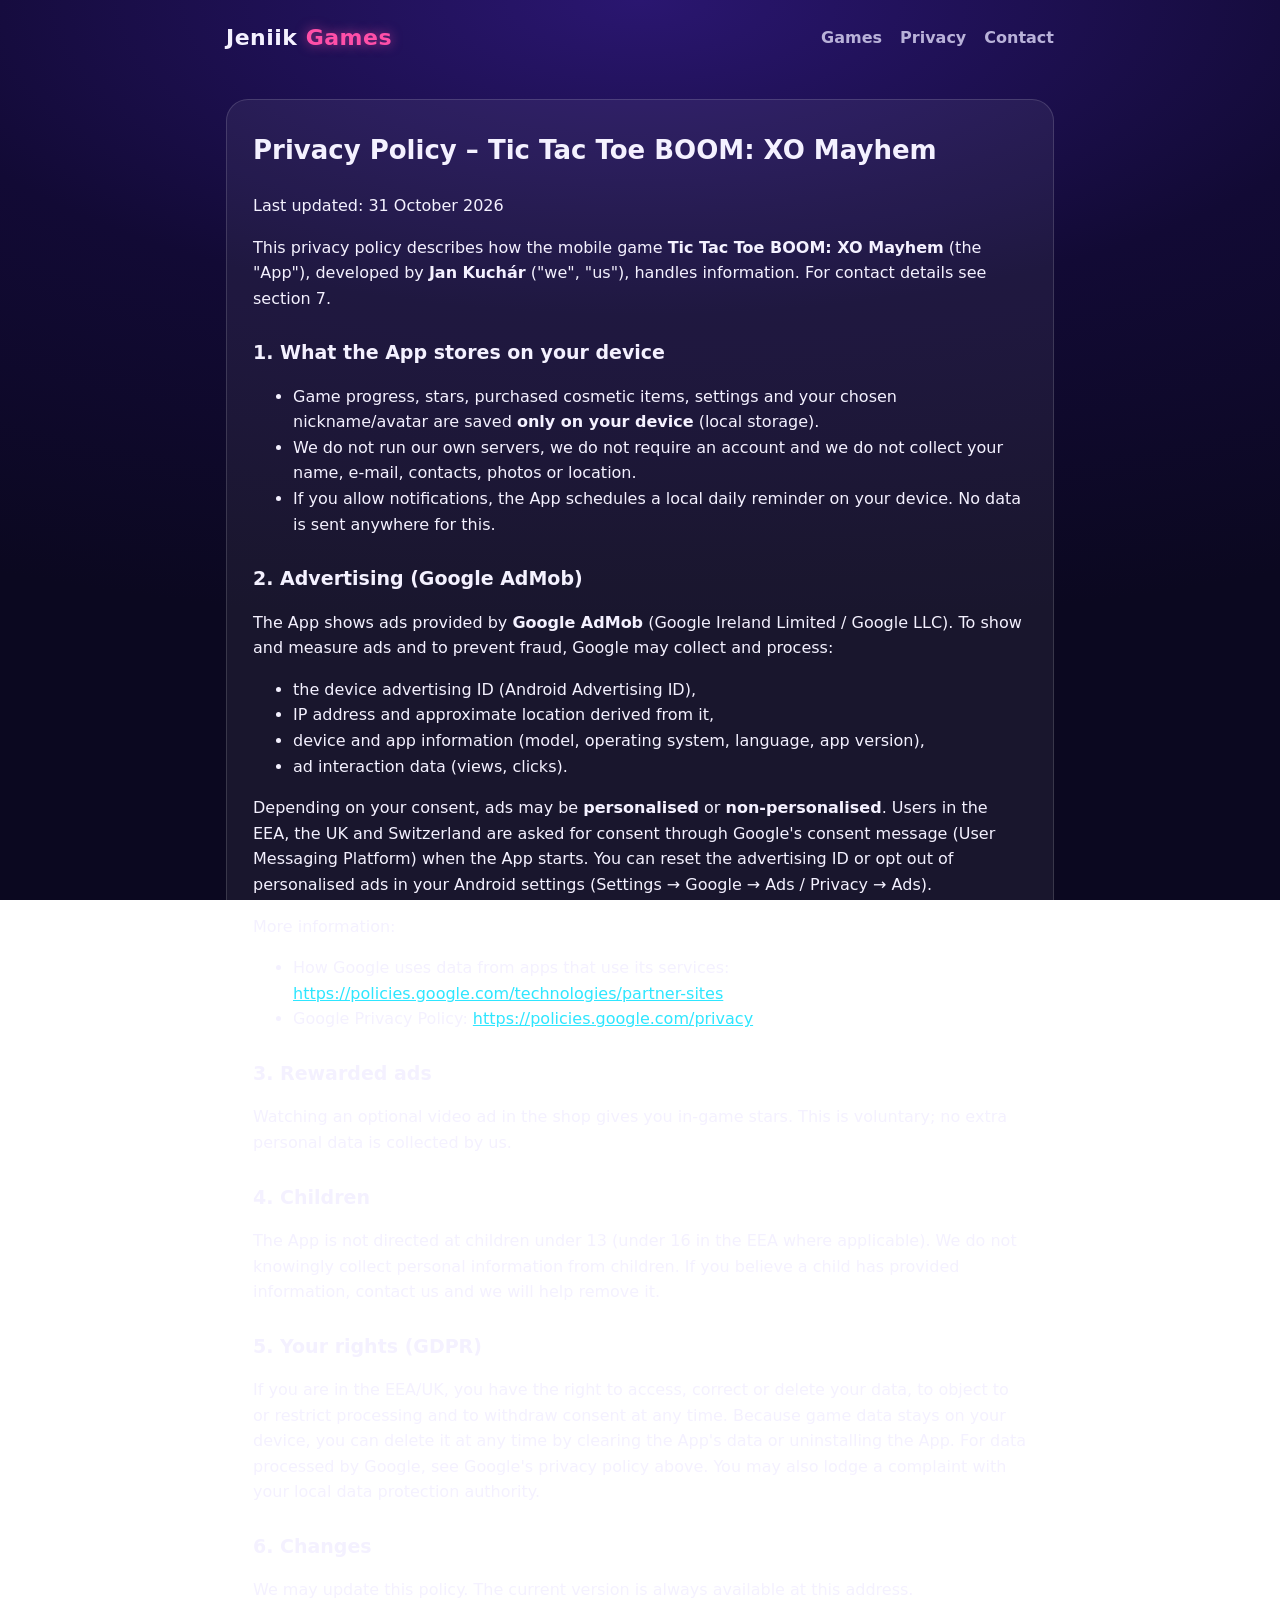
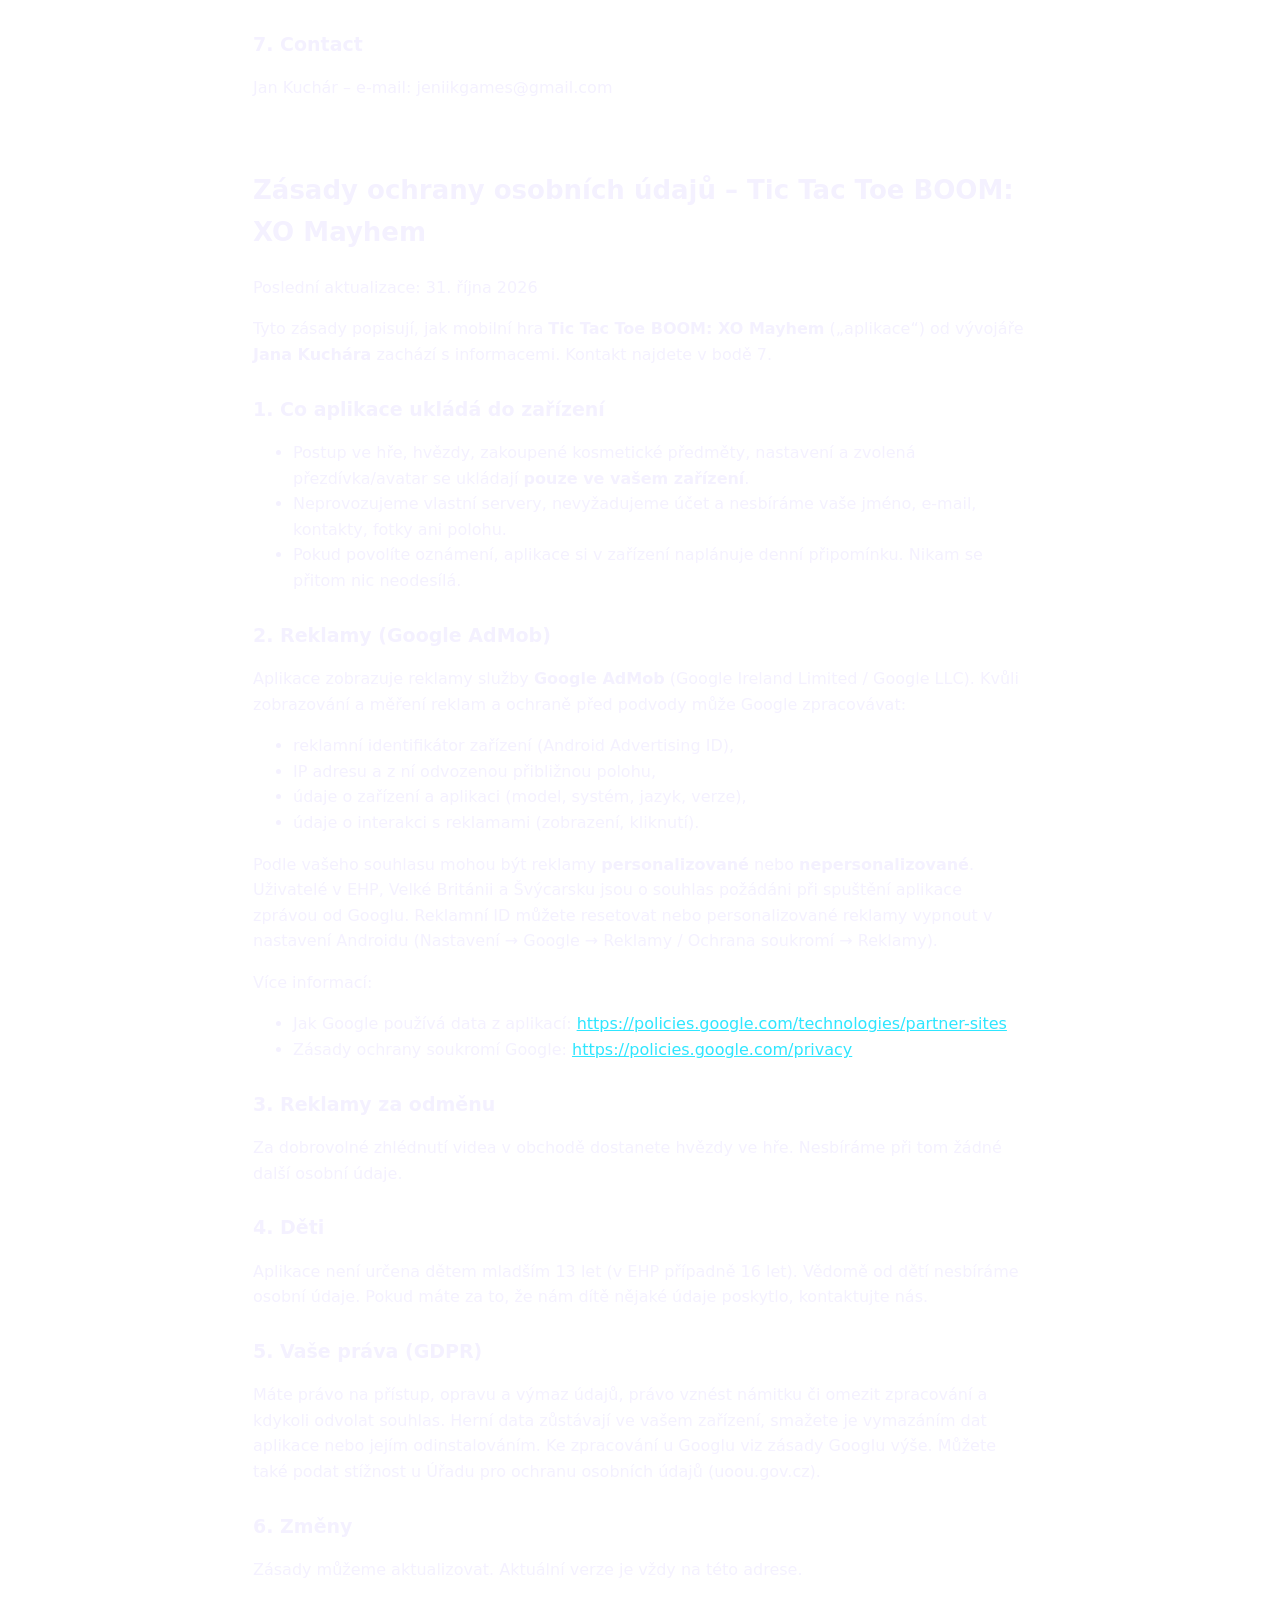
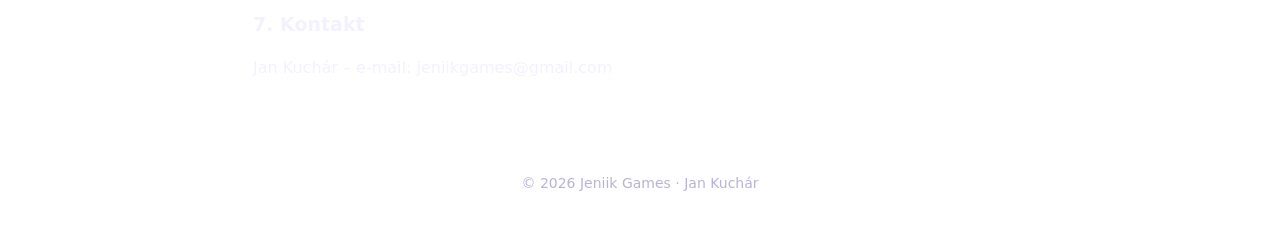
==== privacy.html @ c11e7260 "Add files via upload" ====
<!doctype html>
<html lang="en">
<head>
<meta charset="utf-8">
<meta name="viewport" content="width=device-width, initial-scale=1">
<title>Privacy Policy – Jeniik Games</title>
<link rel="icon" href="tictactoeboom.png">
<link rel="stylesheet" href="style.css">
</head>
<body>
<div class="wrap">
  <header>
    <a class="brand" href="./">Jeniik <span>Games</span></a>
    <nav><a href="./#games">Games</a><a href="privacy.html">Privacy</a><a href="./#contact">Contact</a></nav>
  </header>
  <article class="doc">
<h1>Privacy Policy – Tic Tac Toe BOOM: XO Mayhem</h1>
<p>Last updated: 31 October 2026</p>
<p>This privacy policy describes how the mobile game <b>Tic Tac Toe BOOM: XO Mayhem</b> (the &quot;App&quot;), developed by <b>Jan Kuchár</b> (&quot;we&quot;, &quot;us&quot;), handles information. For contact details see section 7.</p>
<h2>1. What the App stores on your device</h2>
<ul>
<li>Game progress, stars, purchased cosmetic items, settings and your chosen nickname/avatar are saved <b>only on your device</b> (local storage).</li>
<li>We do not run our own servers, we do not require an account and we do not collect your name, e-mail, contacts, photos or location.</li>
<li>If you allow notifications, the App schedules a local daily reminder on your device. No data is sent anywhere for this.</li>
</ul>
<h2>2. Advertising (Google AdMob)</h2>
<p>The App shows ads provided by <b>Google AdMob</b> (Google Ireland Limited / Google LLC). To show and measure ads and to prevent fraud, Google may collect and process:</p>
<ul>
<li>the device advertising ID (Android Advertising ID),</li>
<li>IP address and approximate location derived from it,</li>
<li>device and app information (model, operating system, language, app version),</li>
<li>ad interaction data (views, clicks).</li>
</ul>
<p>Depending on your consent, ads may be <b>personalised</b> or <b>non-personalised</b>. Users in the EEA, the UK and Switzerland are asked for consent through Google&#x27;s consent message (User Messaging Platform) when the App starts. You can reset the advertising ID or opt out of personalised ads in your Android settings (Settings → Google → Ads / Privacy → Ads).</p>
<p>More information:</p>
<ul>
<li>How Google uses data from apps that use its services: <a href="https://policies.google.com/technologies/partner-sites">https://policies.google.com/technologies/partner-sites</a></li>
<li>Google Privacy Policy: <a href="https://policies.google.com/privacy">https://policies.google.com/privacy</a></li>
</ul>
<h2>3. Rewarded ads</h2>
<p>Watching an optional video ad in the shop gives you in-game stars. This is voluntary; no extra personal data is collected by us.</p>
<h2>4. Children</h2>
<p>The App is not directed at children under 13 (under 16 in the EEA where applicable). We do not knowingly collect personal information from children. If you believe a child has provided information, contact us and we will help remove it.</p>
<h2>5. Your rights (GDPR)</h2>
<p>If you are in the EEA/UK, you have the right to access, correct or delete your data, to object to or restrict processing and to withdraw consent at any time. Because game data stays on your device, you can delete it at any time by clearing the App&#x27;s data or uninstalling the App. For data processed by Google, see Google&#x27;s privacy policy above. You may also lodge a complaint with your local data protection authority.</p>
<h2>6. Changes</h2>
<p>We may update this policy. The current version is always available at this address.</p>
<h2>7. Contact</h2>
<p>Jan Kuchár – e-mail: jeniikgames@gmail.com</p>
<hr>
<h1>Zásady ochrany osobních údajů – Tic Tac Toe BOOM: XO Mayhem</h1>
<p>Poslední aktualizace: 31. října 2026</p>
<p>Tyto zásady popisují, jak mobilní hra <b>Tic Tac Toe BOOM: XO Mayhem</b> („aplikace“) od vývojáře <b>Jana Kuchára</b> zachází s informacemi. Kontakt najdete v bodě 7.</p>
<h2>1. Co aplikace ukládá do zařízení</h2>
<ul>
<li>Postup ve hře, hvězdy, zakoupené kosmetické předměty, nastavení a zvolená přezdívka/avatar se ukládají <b>pouze ve vašem zařízení</b>.</li>
<li>Neprovozujeme vlastní servery, nevyžadujeme účet a nesbíráme vaše jméno, e-mail, kontakty, fotky ani polohu.</li>
<li>Pokud povolíte oznámení, aplikace si v zařízení naplánuje denní připomínku. Nikam se přitom nic neodesílá.</li>
</ul>
<h2>2. Reklamy (Google AdMob)</h2>
<p>Aplikace zobrazuje reklamy služby <b>Google AdMob</b> (Google Ireland Limited / Google LLC). Kvůli zobrazování a měření reklam a ochraně před podvody může Google zpracovávat:</p>
<ul>
<li>reklamní identifikátor zařízení (Android Advertising ID),</li>
<li>IP adresu a z ní odvozenou přibližnou polohu,</li>
<li>údaje o zařízení a aplikaci (model, systém, jazyk, verze),</li>
<li>údaje o interakci s reklamami (zobrazení, kliknutí).</li>
</ul>
<p>Podle vašeho souhlasu mohou být reklamy <b>personalizované</b> nebo <b>nepersonalizované</b>. Uživatelé v EHP, Velké Británii a Švýcarsku jsou o souhlas požádáni při spuštění aplikace zprávou od Googlu. Reklamní ID můžete resetovat nebo personalizované reklamy vypnout v nastavení Androidu (Nastavení → Google → Reklamy / Ochrana soukromí → Reklamy).</p>
<p>Více informací:</p>
<ul>
<li>Jak Google používá data z aplikací: <a href="https://policies.google.com/technologies/partner-sites">https://policies.google.com/technologies/partner-sites</a></li>
<li>Zásady ochrany soukromí Google: <a href="https://policies.google.com/privacy">https://policies.google.com/privacy</a></li>
</ul>
<h2>3. Reklamy za odměnu</h2>
<p>Za dobrovolné zhlédnutí videa v obchodě dostanete hvězdy ve hře. Nesbíráme při tom žádné další osobní údaje.</p>
<h2>4. Děti</h2>
<p>Aplikace není určena dětem mladším 13 let (v EHP případně 16 let). Vědomě od dětí nesbíráme osobní údaje. Pokud máte za to, že nám dítě nějaké údaje poskytlo, kontaktujte nás.</p>
<h2>5. Vaše práva (GDPR)</h2>
<p>Máte právo na přístup, opravu a výmaz údajů, právo vznést námitku či omezit zpracování a kdykoli odvolat souhlas. Herní data zůstávají ve vašem zařízení, smažete je vymazáním dat aplikace nebo jejím odinstalováním. Ke zpracování u Googlu viz zásady Googlu výše. Můžete také podat stížnost u Úřadu pro ochranu osobních údajů (uoou.gov.cz).</p>
<h2>6. Změny</h2>
<p>Zásady můžeme aktualizovat. Aktuální verze je vždy na této adrese.</p>
<h2>7. Kontakt</h2>
<p>Jan Kuchár – e-mail: jeniikgames@gmail.com</p>
  </article>
  <footer>© 2026 Jeniik Games · Jan Kuchár</footer>
</div>
</body>
</html>
---- style.css ----
:root { --bg: #0b0820; --card: rgba(255,255,255,.06); --line: rgba(255,255,255,.14); --text: #f4f1ff; --muted: #b9b2d9; --pink: #ff4fa8; --cyan: #2ee6ff; --gold: #ffd166; }
* { box-sizing: border-box; }
body { margin: 0; background: radial-gradient(120% 70% at 50% 0%, #2a1670 0%, #120a35 50%, var(--bg) 100%) fixed; color: var(--text);
  font: 16px/1.6 system-ui, -apple-system, "Segoe UI", Roboto, Arial, sans-serif; min-height: 100vh; }
a { color: var(--cyan); }
.wrap { max-width: 860px; margin: 0 auto; padding: 0 16px; }
header { display: flex; align-items: center; justify-content: space-between; padding: 20px 0; }
.brand { font-weight: 800; font-size: 22px; letter-spacing: .5px; text-decoration: none; color: var(--text); }
.brand span { color: var(--pink); text-shadow: 0 0 12px rgba(255,79,168,.6); }
nav a { margin-left: 18px; color: var(--muted); text-decoration: none; font-weight: 600; }
nav a:hover { color: var(--text); }
.hero { text-align: center; padding: 48px 0 32px; }
.hero h1 { font-size: clamp(34px, 7vw, 56px); margin: 0 0 8px; line-height: 1.1; }
.hero p { color: var(--muted); font-size: 18px; margin: 0; }
.game { display: flex; gap: 22px; align-items: center; background: var(--card); border: 1px solid var(--line); border-radius: 22px; padding: 22px; margin: 24px 0; }
.game img { width: 128px; height: 128px; border-radius: 26px; box-shadow: 0 0 30px rgba(255,79,168,.35); flex: none; }
.game h2 { margin: 0 0 6px; font-size: 24px; }
.game p { margin: 0 0 12px; color: var(--muted); }
.badge { display: inline-block; padding: 8px 16px; border-radius: 999px; background: linear-gradient(135deg, var(--pink), #8a4dff); color: #fff; font-weight: 700; text-decoration: none; }
.links a { margin-right: 14px; font-size: 14px; }
.doc { background: var(--card); border: 1px solid var(--line); border-radius: 22px; padding: 8px 26px 20px; margin: 24px 0; }
.doc h1 { font-size: 26px; } .doc h2 { font-size: 19px; margin-top: 26px; } .doc hr { border: 0; border-top: 1px solid var(--line); margin: 34px 0; }
footer { color: var(--muted); font-size: 14px; text-align: center; padding: 30px 0 40px; }
@media (max-width: 560px) { .game { flex-direction: column; text-align: center; } nav a { margin-left: 12px; } }
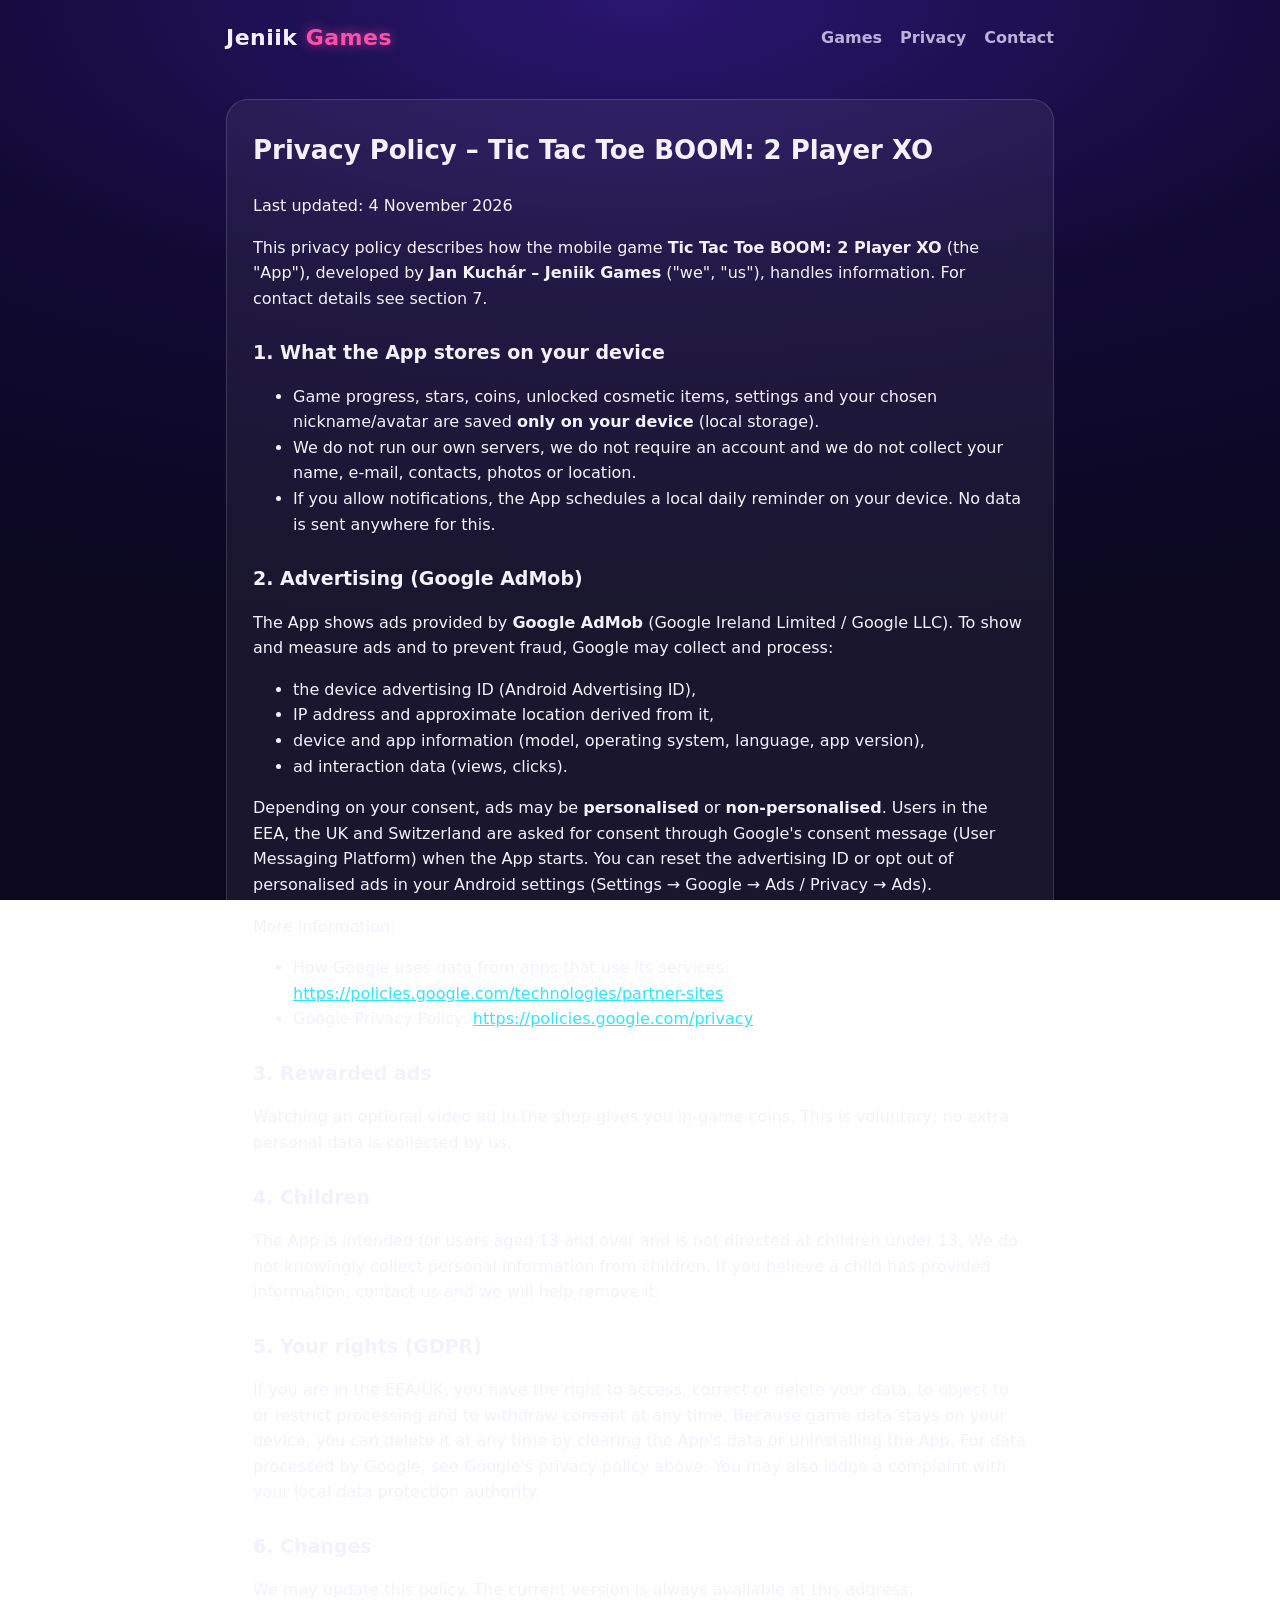
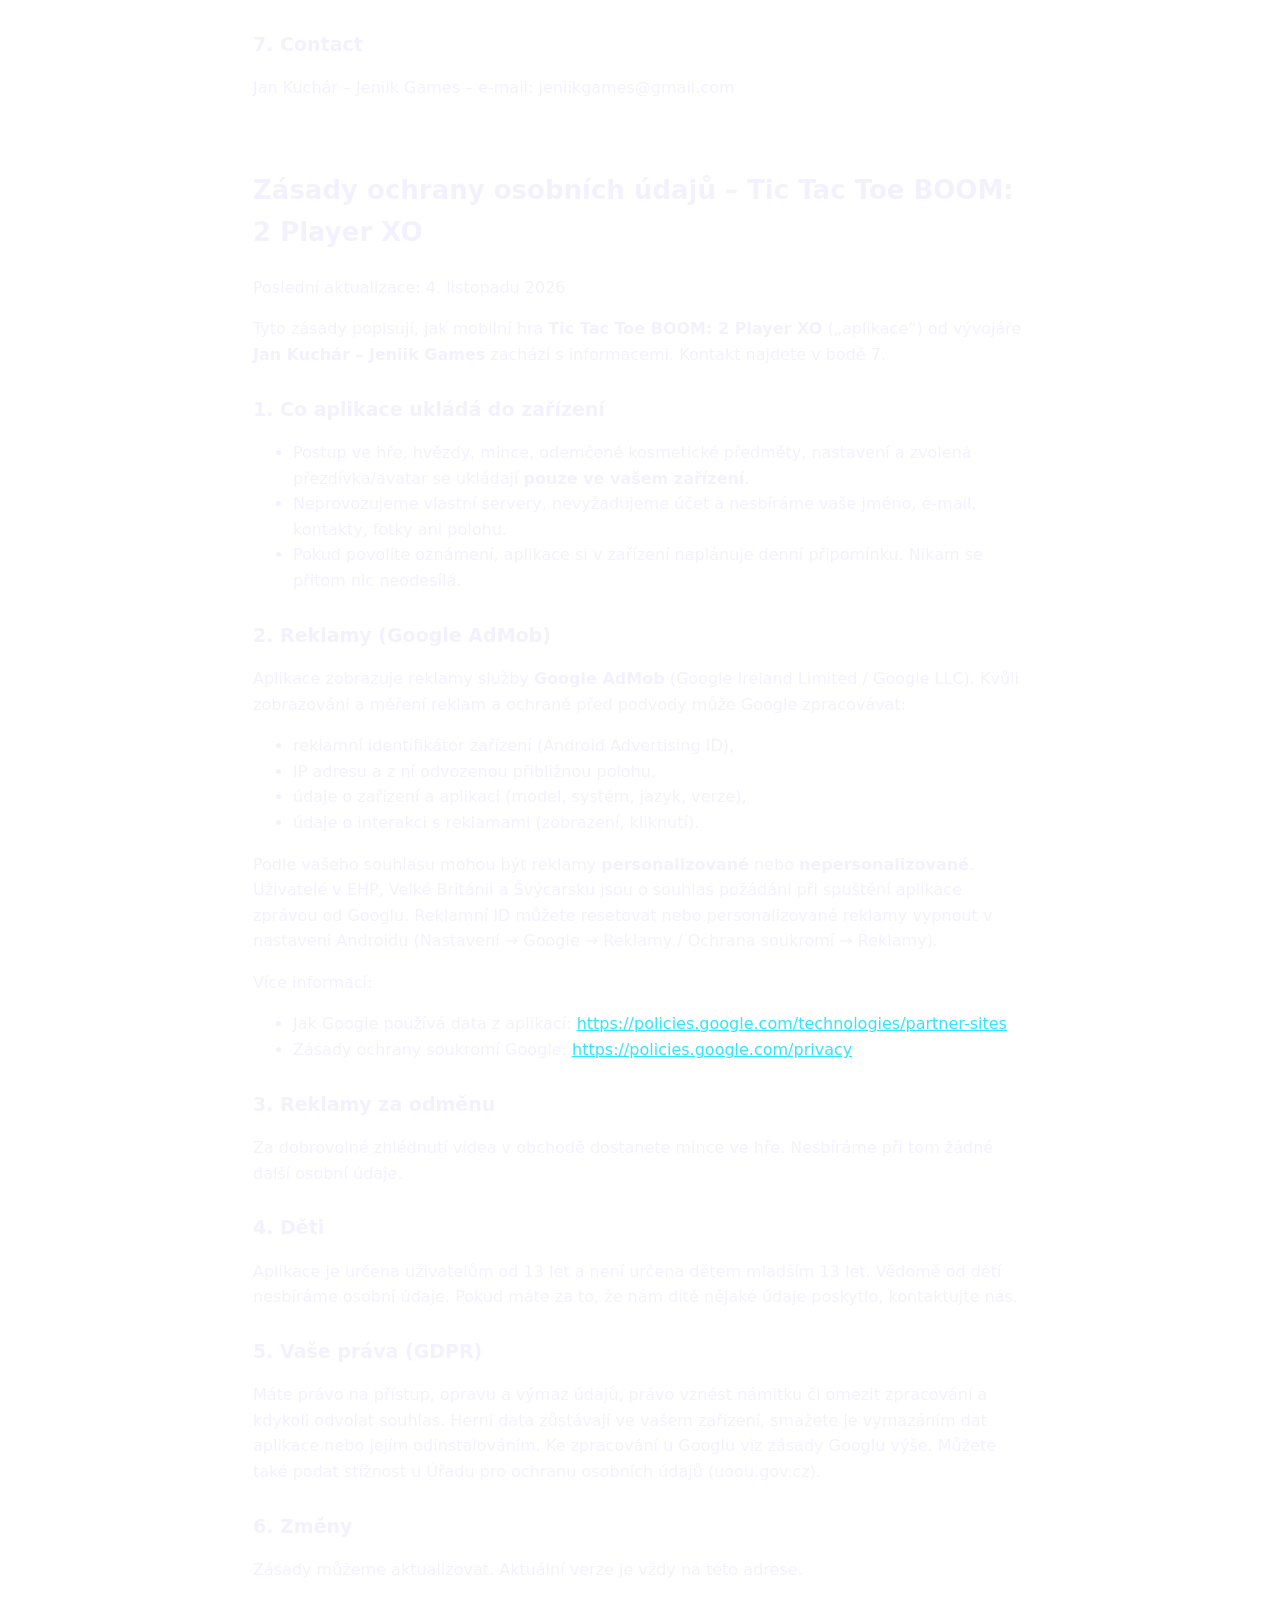
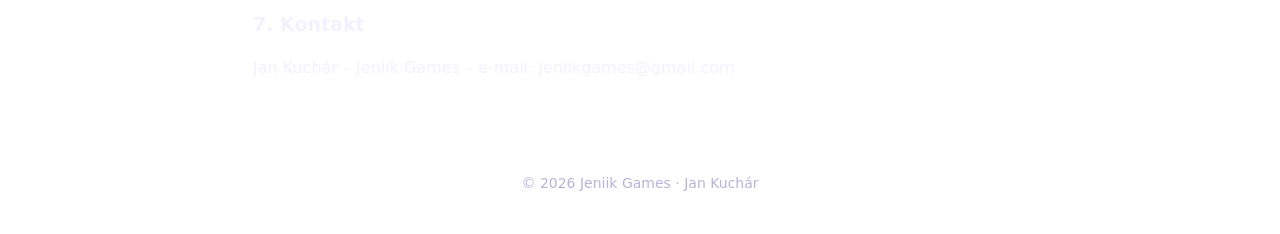
==== commit 3c17dda2: "Update privacy policy: new app name, coins, 13+" ====
--- a/privacy.html
+++ b/privacy.html
@@ -1,88 +1,88 @@
-<!doctype html>
-<html lang="en">
-<head>
-<meta charset="utf-8">
-<meta name="viewport" content="width=device-width, initial-scale=1">
-<title>Privacy Policy – Jeniik Games</title>
-<link rel="icon" href="tictactoeboom.png">
-<link rel="stylesheet" href="style.css">
-</head>
-<body>
-<div class="wrap">
-  <header>
-    <a class="brand" href="./">Jeniik <span>Games</span></a>
-    <nav><a href="./#games">Games</a><a href="privacy.html">Privacy</a><a href="./#contact">Contact</a></nav>
-  </header>
-  <article class="doc">
-<h1>Privacy Policy – Tic Tac Toe BOOM: XO Mayhem</h1>
-<p>Last updated: 31 October 2026</p>
-<p>This privacy policy describes how the mobile game <b>Tic Tac Toe BOOM: XO Mayhem</b> (the &quot;App&quot;), developed by <b>Jan Kuchár</b> (&quot;we&quot;, &quot;us&quot;), handles information. For contact details see section 7.</p>
-<h2>1. What the App stores on your device</h2>
-<ul>
-<li>Game progress, stars, purchased cosmetic items, settings and your chosen nickname/avatar are saved <b>only on your device</b> (local storage).</li>
-<li>We do not run our own servers, we do not require an account and we do not collect your name, e-mail, contacts, photos or location.</li>
-<li>If you allow notifications, the App schedules a local daily reminder on your device. No data is sent anywhere for this.</li>
-</ul>
-<h2>2. Advertising (Google AdMob)</h2>
-<p>The App shows ads provided by <b>Google AdMob</b> (Google Ireland Limited / Google LLC). To show and measure ads and to prevent fraud, Google may collect and process:</p>
-<ul>
-<li>the device advertising ID (Android Advertising ID),</li>
-<li>IP address and approximate location derived from it,</li>
-<li>device and app information (model, operating system, language, app version),</li>
-<li>ad interaction data (views, clicks).</li>
-</ul>
-<p>Depending on your consent, ads may be <b>personalised</b> or <b>non-personalised</b>. Users in the EEA, the UK and Switzerland are asked for consent through Google&#x27;s consent message (User Messaging Platform) when the App starts. You can reset the advertising ID or opt out of personalised ads in your Android settings (Settings → Google → Ads / Privacy → Ads).</p>
-<p>More information:</p>
-<ul>
-<li>How Google uses data from apps that use its services: <a href="https://policies.google.com/technologies/partner-sites">https://policies.google.com/technologies/partner-sites</a></li>
-<li>Google Privacy Policy: <a href="https://policies.google.com/privacy">https://policies.google.com/privacy</a></li>
-</ul>
-<h2>3. Rewarded ads</h2>
-<p>Watching an optional video ad in the shop gives you in-game stars. This is voluntary; no extra personal data is collected by us.</p>
-<h2>4. Children</h2>
-<p>The App is not directed at children under 13 (under 16 in the EEA where applicable). We do not knowingly collect personal information from children. If you believe a child has provided information, contact us and we will help remove it.</p>
-<h2>5. Your rights (GDPR)</h2>
-<p>If you are in the EEA/UK, you have the right to access, correct or delete your data, to object to or restrict processing and to withdraw consent at any time. Because game data stays on your device, you can delete it at any time by clearing the App&#x27;s data or uninstalling the App. For data processed by Google, see Google&#x27;s privacy policy above. You may also lodge a complaint with your local data protection authority.</p>
-<h2>6. Changes</h2>
-<p>We may update this policy. The current version is always available at this address.</p>
-<h2>7. Contact</h2>
-<p>Jan Kuchár – e-mail: jeniikgames@gmail.com</p>
-<hr>
-<h1>Zásady ochrany osobních údajů – Tic Tac Toe BOOM: XO Mayhem</h1>
-<p>Poslední aktualizace: 31. října 2026</p>
-<p>Tyto zásady popisují, jak mobilní hra <b>Tic Tac Toe BOOM: XO Mayhem</b> („aplikace“) od vývojáře <b>Jana Kuchára</b> zachází s informacemi. Kontakt najdete v bodě 7.</p>
-<h2>1. Co aplikace ukládá do zařízení</h2>
-<ul>
-<li>Postup ve hře, hvězdy, zakoupené kosmetické předměty, nastavení a zvolená přezdívka/avatar se ukládají <b>pouze ve vašem zařízení</b>.</li>
-<li>Neprovozujeme vlastní servery, nevyžadujeme účet a nesbíráme vaše jméno, e-mail, kontakty, fotky ani polohu.</li>
-<li>Pokud povolíte oznámení, aplikace si v zařízení naplánuje denní připomínku. Nikam se přitom nic neodesílá.</li>
-</ul>
-<h2>2. Reklamy (Google AdMob)</h2>
-<p>Aplikace zobrazuje reklamy služby <b>Google AdMob</b> (Google Ireland Limited / Google LLC). Kvůli zobrazování a měření reklam a ochraně před podvody může Google zpracovávat:</p>
-<ul>
-<li>reklamní identifikátor zařízení (Android Advertising ID),</li>
-<li>IP adresu a z ní odvozenou přibližnou polohu,</li>
-<li>údaje o zařízení a aplikaci (model, systém, jazyk, verze),</li>
-<li>údaje o interakci s reklamami (zobrazení, kliknutí).</li>
-</ul>
-<p>Podle vašeho souhlasu mohou být reklamy <b>personalizované</b> nebo <b>nepersonalizované</b>. Uživatelé v EHP, Velké Británii a Švýcarsku jsou o souhlas požádáni při spuštění aplikace zprávou od Googlu. Reklamní ID můžete resetovat nebo personalizované reklamy vypnout v nastavení Androidu (Nastavení → Google → Reklamy / Ochrana soukromí → Reklamy).</p>
-<p>Více informací:</p>
-<ul>
-<li>Jak Google používá data z aplikací: <a href="https://policies.google.com/technologies/partner-sites">https://policies.google.com/technologies/partner-sites</a></li>
-<li>Zásady ochrany soukromí Google: <a href="https://policies.google.com/privacy">https://policies.google.com/privacy</a></li>
-</ul>
-<h2>3. Reklamy za odměnu</h2>
-<p>Za dobrovolné zhlédnutí videa v obchodě dostanete hvězdy ve hře. Nesbíráme při tom žádné další osobní údaje.</p>
-<h2>4. Děti</h2>
-<p>Aplikace není určena dětem mladším 13 let (v EHP případně 16 let). Vědomě od dětí nesbíráme osobní údaje. Pokud máte za to, že nám dítě nějaké údaje poskytlo, kontaktujte nás.</p>
-<h2>5. Vaše práva (GDPR)</h2>
-<p>Máte právo na přístup, opravu a výmaz údajů, právo vznést námitku či omezit zpracování a kdykoli odvolat souhlas. Herní data zůstávají ve vašem zařízení, smažete je vymazáním dat aplikace nebo jejím odinstalováním. Ke zpracování u Googlu viz zásady Googlu výše. Můžete také podat stížnost u Úřadu pro ochranu osobních údajů (uoou.gov.cz).</p>
-<h2>6. Změny</h2>
-<p>Zásady můžeme aktualizovat. Aktuální verze je vždy na této adrese.</p>
-<h2>7. Kontakt</h2>
-<p>Jan Kuchár – e-mail: jeniikgames@gmail.com</p>
-  </article>
-  <footer>© 2026 Jeniik Games · Jan Kuchár</footer>
-</div>
-</body>
-</html>
+<!doctype html>
+<html lang="en">
+<head>
+<meta charset="utf-8">
+<meta name="viewport" content="width=device-width, initial-scale=1">
+<title>Privacy Policy – Jeniik Games</title>
+<link rel="icon" href="tictactoeboom.png">
+<link rel="stylesheet" href="style.css">
+</head>
+<body>
+<div class="wrap">
+  <header>
+    <a class="brand" href="./">Jeniik <span>Games</span></a>
+    <nav><a href="./#games">Games</a><a href="privacy.html">Privacy</a><a href="./#contact">Contact</a></nav>
+  </header>
+  <article class="doc">
+<h1>Privacy Policy – Tic Tac Toe BOOM: 2 Player XO</h1>
+<p>Last updated: 4 November 2026</p>
+<p>This privacy policy describes how the mobile game <b>Tic Tac Toe BOOM: 2 Player XO</b> (the &quot;App&quot;), developed by <b>Jan Kuchár – Jeniik Games</b> (&quot;we&quot;, &quot;us&quot;), handles information. For contact details see section 7.</p>
+<h2>1. What the App stores on your device</h2>
+<ul>
+<li>Game progress, stars, coins, unlocked cosmetic items, settings and your chosen nickname/avatar are saved <b>only on your device</b> (local storage).</li>
+<li>We do not run our own servers, we do not require an account and we do not collect your name, e-mail, contacts, photos or location.</li>
+<li>If you allow notifications, the App schedules a local daily reminder on your device. No data is sent anywhere for this.</li>
+</ul>
+<h2>2. Advertising (Google AdMob)</h2>
+<p>The App shows ads provided by <b>Google AdMob</b> (Google Ireland Limited / Google LLC). To show and measure ads and to prevent fraud, Google may collect and process:</p>
+<ul>
+<li>the device advertising ID (Android Advertising ID),</li>
+<li>IP address and approximate location derived from it,</li>
+<li>device and app information (model, operating system, language, app version),</li>
+<li>ad interaction data (views, clicks).</li>
+</ul>
+<p>Depending on your consent, ads may be <b>personalised</b> or <b>non-personalised</b>. Users in the EEA, the UK and Switzerland are asked for consent through Google&#x27;s consent message (User Messaging Platform) when the App starts. You can reset the advertising ID or opt out of personalised ads in your Android settings (Settings → Google → Ads / Privacy → Ads).</p>
+<p>More information:</p>
+<ul>
+<li>How Google uses data from apps that use its services: <a href="https://policies.google.com/technologies/partner-sites">https://policies.google.com/technologies/partner-sites</a></li>
+<li>Google Privacy Policy: <a href="https://policies.google.com/privacy">https://policies.google.com/privacy</a></li>
+</ul>
+<h2>3. Rewarded ads</h2>
+<p>Watching an optional video ad in the shop gives you in-game coins. This is voluntary; no extra personal data is collected by us.</p>
+<h2>4. Children</h2>
+<p>The App is intended for users aged 13 and over and is not directed at children under 13. We do not knowingly collect personal information from children. If you believe a child has provided information, contact us and we will help remove it.</p>
+<h2>5. Your rights (GDPR)</h2>
+<p>If you are in the EEA/UK, you have the right to access, correct or delete your data, to object to or restrict processing and to withdraw consent at any time. Because game data stays on your device, you can delete it at any time by clearing the App&#x27;s data or uninstalling the App. For data processed by Google, see Google&#x27;s privacy policy above. You may also lodge a complaint with your local data protection authority.</p>
+<h2>6. Changes</h2>
+<p>We may update this policy. The current version is always available at this address.</p>
+<h2>7. Contact</h2>
+<p>Jan Kuchár – Jeniik Games – e-mail: jeniikgames@gmail.com</p>
+<hr>
+<h1>Zásady ochrany osobních údajů – Tic Tac Toe BOOM: 2 Player XO</h1>
+<p>Poslední aktualizace: 4. listopadu 2026</p>
+<p>Tyto zásady popisují, jak mobilní hra <b>Tic Tac Toe BOOM: 2 Player XO</b> („aplikace“) od vývojáře <b>Jan Kuchár – Jeniik Games</b> zachází s informacemi. Kontakt najdete v bodě 7.</p>
+<h2>1. Co aplikace ukládá do zařízení</h2>
+<ul>
+<li>Postup ve hře, hvězdy, mince, odemčené kosmetické předměty, nastavení a zvolená přezdívka/avatar se ukládají <b>pouze ve vašem zařízení</b>.</li>
+<li>Neprovozujeme vlastní servery, nevyžadujeme účet a nesbíráme vaše jméno, e-mail, kontakty, fotky ani polohu.</li>
+<li>Pokud povolíte oznámení, aplikace si v zařízení naplánuje denní připomínku. Nikam se přitom nic neodesílá.</li>
+</ul>
+<h2>2. Reklamy (Google AdMob)</h2>
+<p>Aplikace zobrazuje reklamy služby <b>Google AdMob</b> (Google Ireland Limited / Google LLC). Kvůli zobrazování a měření reklam a ochraně před podvody může Google zpracovávat:</p>
+<ul>
+<li>reklamní identifikátor zařízení (Android Advertising ID),</li>
+<li>IP adresu a z ní odvozenou přibližnou polohu,</li>
+<li>údaje o zařízení a aplikaci (model, systém, jazyk, verze),</li>
+<li>údaje o interakci s reklamami (zobrazení, kliknutí).</li>
+</ul>
+<p>Podle vašeho souhlasu mohou být reklamy <b>personalizované</b> nebo <b>nepersonalizované</b>. Uživatelé v EHP, Velké Británii a Švýcarsku jsou o souhlas požádáni při spuštění aplikace zprávou od Googlu. Reklamní ID můžete resetovat nebo personalizované reklamy vypnout v nastavení Androidu (Nastavení → Google → Reklamy / Ochrana soukromí → Reklamy).</p>
+<p>Více informací:</p>
+<ul>
+<li>Jak Google používá data z aplikací: <a href="https://policies.google.com/technologies/partner-sites">https://policies.google.com/technologies/partner-sites</a></li>
+<li>Zásady ochrany soukromí Google: <a href="https://policies.google.com/privacy">https://policies.google.com/privacy</a></li>
+</ul>
+<h2>3. Reklamy za odměnu</h2>
+<p>Za dobrovolné zhlédnutí videa v obchodě dostanete mince ve hře. Nesbíráme při tom žádné další osobní údaje.</p>
+<h2>4. Děti</h2>
+<p>Aplikace je určena uživatelům od 13 let a není určena dětem mladším 13 let. Vědomě od dětí nesbíráme osobní údaje. Pokud máte za to, že nám dítě nějaké údaje poskytlo, kontaktujte nás.</p>
+<h2>5. Vaše práva (GDPR)</h2>
+<p>Máte právo na přístup, opravu a výmaz údajů, právo vznést námitku či omezit zpracování a kdykoli odvolat souhlas. Herní data zůstávají ve vašem zařízení, smažete je vymazáním dat aplikace nebo jejím odinstalováním. Ke zpracování u Googlu viz zásady Googlu výše. Můžete také podat stížnost u Úřadu pro ochranu osobních údajů (uoou.gov.cz).</p>
+<h2>6. Změny</h2>
+<p>Zásady můžeme aktualizovat. Aktuální verze je vždy na této adrese.</p>
+<h2>7. Kontakt</h2>
+<p>Jan Kuchár – Jeniik Games – e-mail: jeniikgames@gmail.com</p>
+  </article>
+  <footer>© 2026 Jeniik Games · Jan Kuchár</footer>
+</div>
+</body>
+</html>
